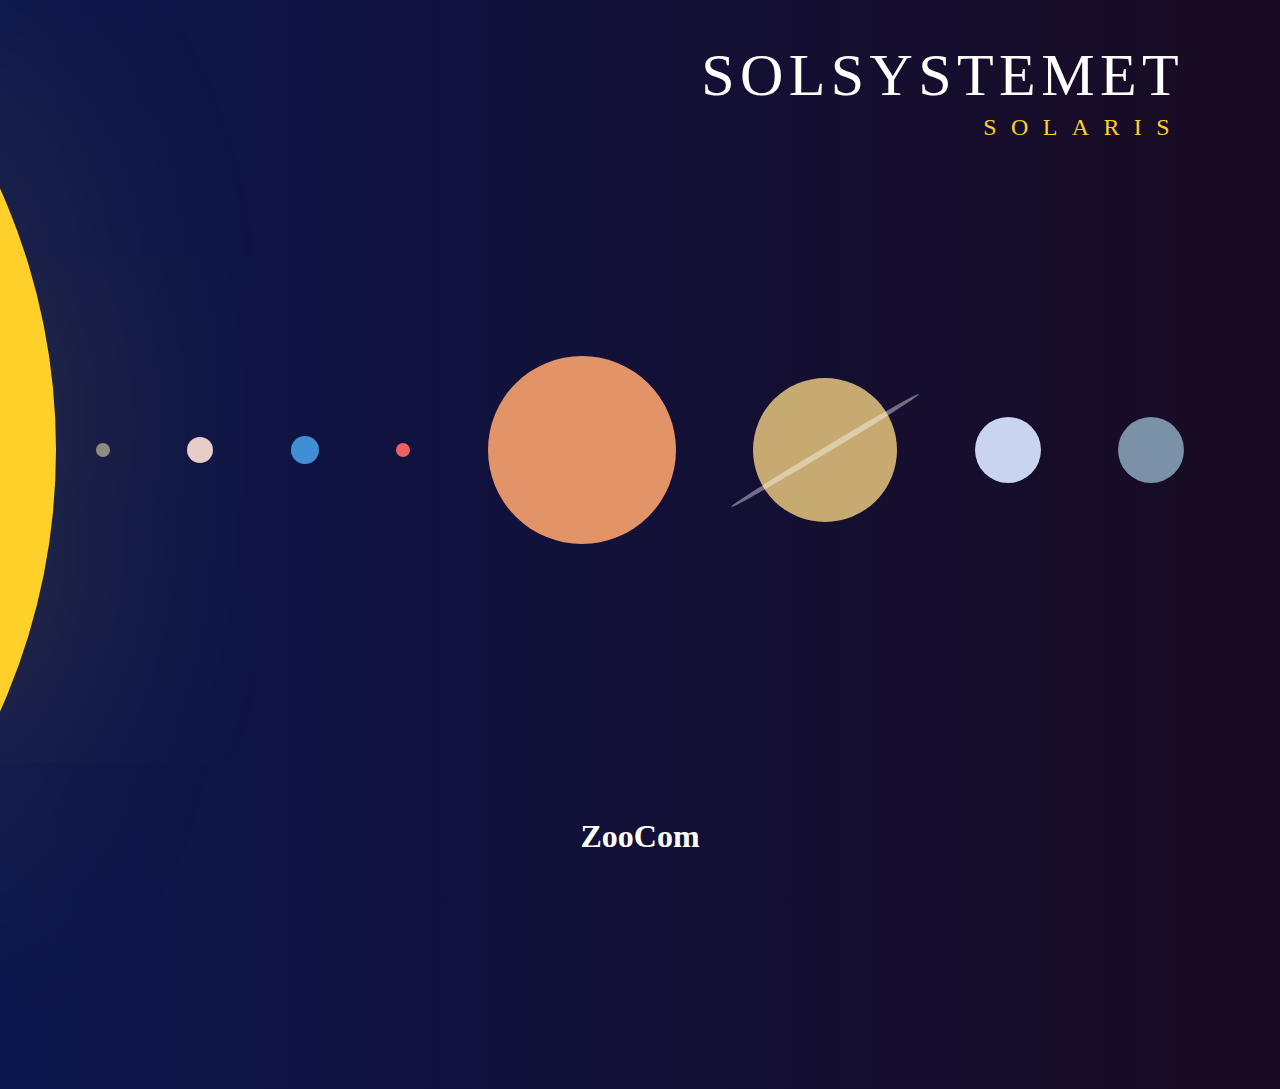
==== index.html @ cffaaff7 "created the first html file" ====
<!DOCTYPE html>
<html lang="en">
  <head>
    <meta charset="UTF-8" />
    <meta name="viewport" content="width=device-width, initial-scale=1.0" />
    <link rel="stylesheet" href="./styles.css" />
    <title>JS-planets</title>
  </head>
  <body>
    <section class="sun-section"></section>
    <section class="wrapper">
      <section class="wrapper__name-section">
        <h1 class="wrapper__name-section__header">SOLSYSTEMET</h1>
        <p class="wrapper__name-section__paragraph">SOLARIS</p>
      </section>
      <section class="wrapper__smaller-planet-section">
        <section class="wrapper__smaller-planet-section__mercury"></section>
        <section class="wrapper__smaller-planet-section__venus"></section>
        <section class="wrapper__smaller-planet-section__earth"></section>
        <section class="wrapper__smaller-planet-section__mars"></section>
        <section class="wrapper__smaller-planet-section__jupiter"></section>
        <section class="wrapper__smaller-planet-section__saturn">
          <section
            class="wrapper__smaller-planet-section__saturn__saturn__ring"
          ></section>
        </section>
        <section class="wrapper__smaller-planet-section__uranus"></section>
        <section class="wrapper__smaller-planet-section__neptune"></section>
      </section>
      <section class="wrapper__company">
        <h1 class="wrapper__company__name">ZooCom</h1>
      </section>
    </section>

    <script src="./script.js"></script>
  </body>
</html>
---- styles.css ----
* {
  box-sizing: border-box;
  margin: 0;
}
body {
  display: flex;

  /* align-items: start;
  justify-content: center; */
  justify-content: center;
  align-items: center;
  height: 100vh;
  overflow: hidden;
  background: linear-gradient(90deg, #0c164d 0%, #190b22 100%);
}
.sun-section {
  border-radius: 50%;
  position: absolute;
  width: 1278px;
  height: 1278px;
  left: -1222px;
  gap: 0px;
  opacity: 0px;
  box-shadow: 0px 0px 250px 0px rgba(255, 208, 41, 0.2);
  background-color: rgba(255, 208, 41, 1);
}
.wrapper {
  /* border: 2px solid red; */
  width: 85%;
  height: 90%;
  display: flex;
  flex-direction: column;
  align-items: end;
  justify-content: space-between;
}
.wrapper__name-section {
  width: 625px;
  /* height: 121px; */
  height: 33%;
  /* border: 2px solid white; */
  /* position: absolute;
  top: 72px;
  left: 667px; */
}
.wrapper__name-section__header {
  font-family: Secular One;
  font-size: 60px;
  font-weight: 400;
  line-height: 60px;
  letter-spacing: 0.09em;
  text-align: right;
  text-underline-position: from-font;
  text-decoration-skip-ink: none;
  color: rgba(255, 255, 255, 1);
}
.wrapper__name-section__paragraph {
  color: rgba(255, 208, 41, 1);
  font-family: Lora;
  font-size: 24px;
  font-weight: 400;
  line-height: 24px;
  letter-spacing: 0.6em;
  text-align: right;
  text-underline-position: from-font;
  text-decoration-skip-ink: none;
  margin-top: 10px;
}

.wrapper__smaller-planet-section {
  /* border: 2px solid white; */
  width: 1169px;
  /* height: 188px; */
  height: 33%;
  width: 100%;
  display: flex;
  align-items: center;
  justify-content: space-between;
  /* top: 356px;
  left: 203px;
  gap: 0px;
  opacity: 0px; */
}
.wrapper__smaller-planet-section__mercury {
  width: 14px;
  height: 14px;
  border-radius: 50%;
  background-color: rgba(136, 136, 136, 1);
}
.wrapper__smaller-planet-section__venus {
  width: 26px;
  height: 26px;
  border-radius: 50%;
  background-color: rgba(231, 205, 205, 1);
}
.wrapper__smaller-planet-section__earth {
  width: 28px;
  height: 28px;

  border-radius: 50%;
  background-color: rgba(66, 142, 212, 1);
}
.wrapper__smaller-planet-section__mars {
  width: 14px;
  height: 14px;
  border-radius: 50%;
  background-color: rgba(239, 95, 95, 1);
}
.wrapper__smaller-planet-section__jupiter {
  width: 188px;
  height: 188px;
  border-radius: 50%;
  background-color: rgba(226, 148, 104, 1);
}
.wrapper__smaller-planet-section__saturn {
  width: 144px;
  height: 144px;
  border-radius: 50%;
  background-color: rgba(199, 170, 114, 1);
  display: flex;
  align-items: center;
  position: relative;
}
.wrapper__smaller-planet-section__saturn__saturn__ring {
  position: absolute;
  width: 218.23px;
  height: 5.5px;
  /* top: 502.18px;
  left: 851.13px; */
  /* top: 0px;
  left: 0px; */

  bottom: 68px;
  right: -37px;

  rotate: 149deg;
  border-radius: 50%;
  background-color: rgba(255, 255, 255, 0.4);
}

.wrapper__smaller-planet-section__uranus {
  width: 66px;
  height: 66px;
  border-radius: 50%;
  background-color: rgba(201, 212, 241, 1);
}
.wrapper__smaller-planet-section__neptune {
  width: 66px;
  height: 66px;
  border-radius: 50%;
  background-color: rgba(122, 145, 167, 1);
}
.wrapper__company {
  height: 33%;
  display: flex;
  align-self: center;
  /* border: 2px solid white; */
  align-items: end;
}
.wrapper__company__name {
  color: white;
}
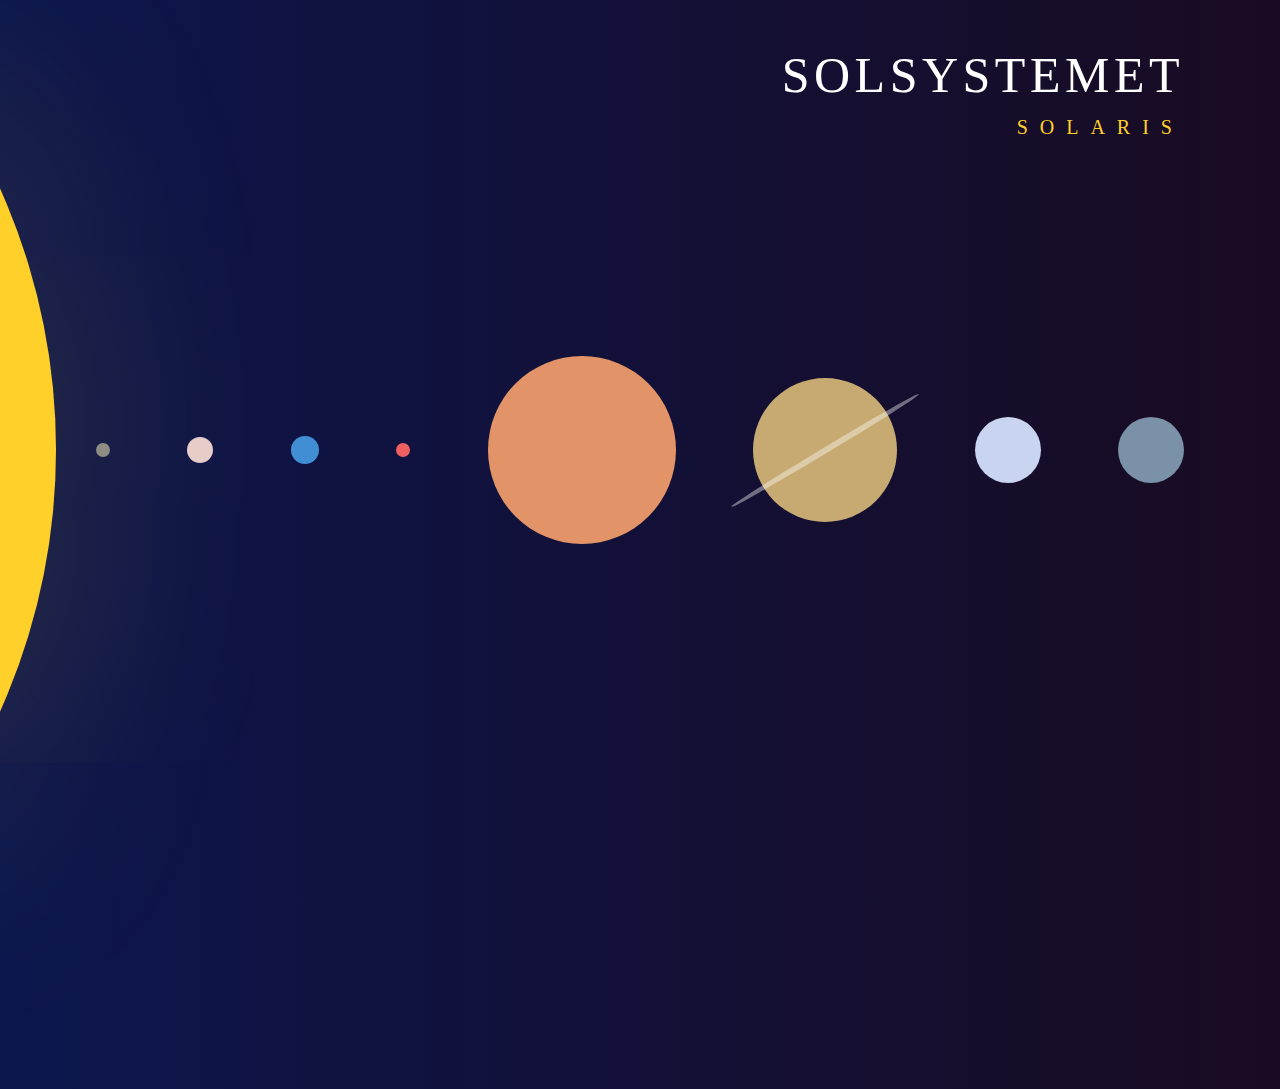
==== commit 0a11d122: "finish the layout" ====
--- a/index.html
+++ b/index.html
@@ -28,7 +28,7 @@
         <section class="wrapper__smaller-planet-section__neptune"></section>
       </section>
       <section class="wrapper__company">
-        <h1 class="wrapper__company__name">ZooCom</h1>
+        <!-- <h1 class="wrapper__company__name"></h1> -->
       </section>
     </section>
 
--- a/styles.css
+++ b/styles.css
@@ -11,6 +11,9 @@
   align-items: center;
   height: 100vh;
   overflow: hidden;
+  /* backdrop-filter: blur(4px);
+  background: rgba(255, 255, 255, 1); */
+
   background: linear-gradient(90deg, #0c164d 0%, #190b22 100%);
 }
 .sun-section {
@@ -44,7 +47,7 @@
 }
 .wrapper__name-section__header {
   font-family: Secular One;
-  font-size: 60px;
+  font-size: 50px;
   font-weight: 400;
   line-height: 60px;
   letter-spacing: 0.09em;
@@ -56,7 +59,7 @@
 .wrapper__name-section__paragraph {
   color: rgba(255, 208, 41, 1);
   font-family: Lora;
-  font-size: 24px;
+  font-size: 20px;
   font-weight: 400;
   line-height: 24px;
   letter-spacing: 0.6em;
@@ -152,10 +155,10 @@
 .wrapper__company {
   height: 33%;
   display: flex;
-  align-self: center;
-  /* border: 2px solid white; */
-  align-items: end;
+  /* align-self: center;
+
+  align-items: end; */
 }
-.wrapper__company__name {
+/* .wrapper__company__name {
   color: white;
-}
+} */
